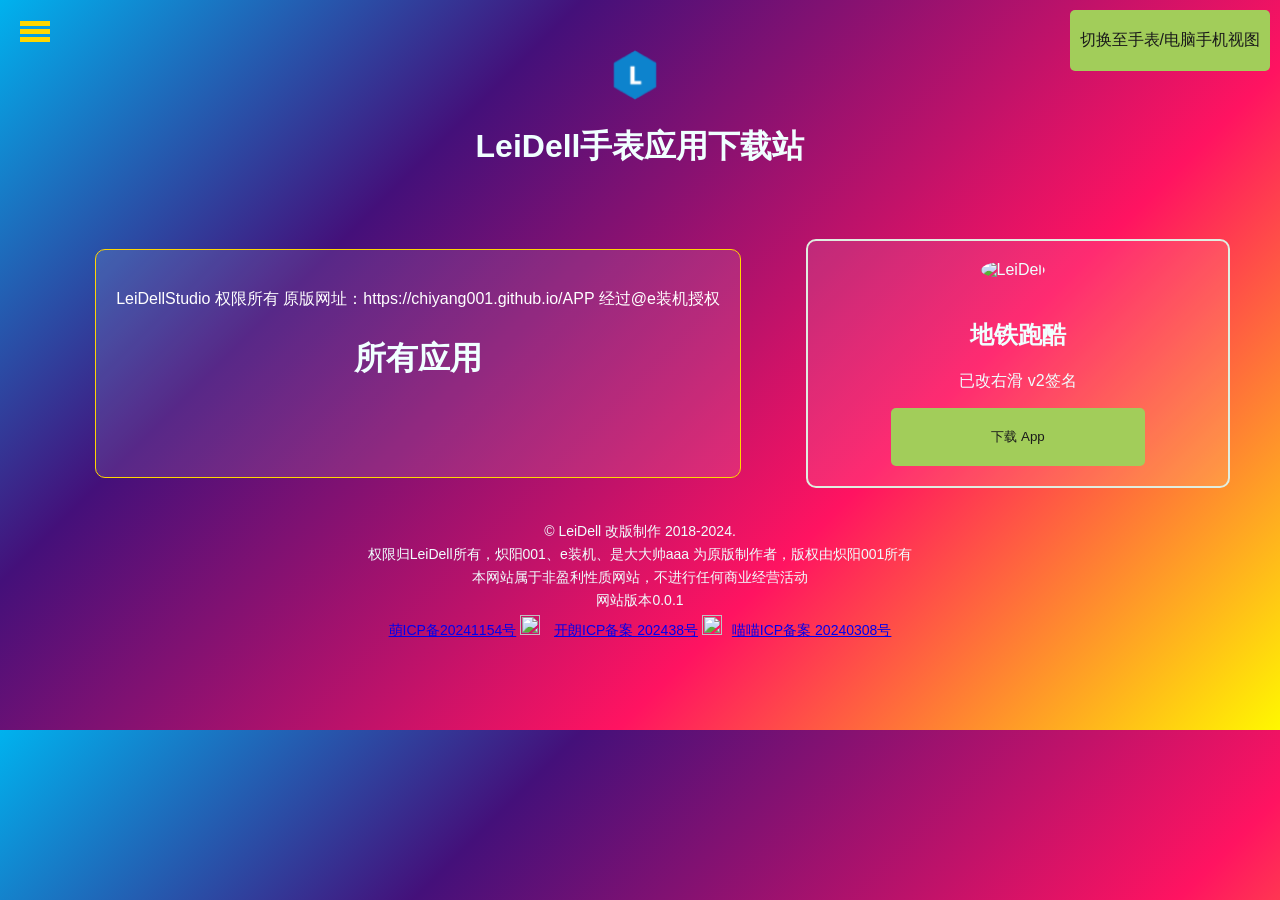
==== index.html @ f494c11a "Add files via upload" ====
<!DOCTYPE html>
<html>
<head>
   
    <title>LeiDell手表应用下载站</title>
    <link rel="stylesheet" type="text/css" href="homestyle.css">
    <link rel="icon" type="image/x-icon" href="favicon.ico">
    <script src="searchlist.js"></script>
    <link rel="stylesheet" href="homestyle.css">
    <style>
        .center-text {
            text-align: center;
            width: 50%; 
            margin: 0 auto;
        }
	    


    </style>	
</head>
<body>



<div class="menu-container">
    <button class="menu-toggle" onclick="toggleMenu()">
        <span></span>
        <span></span>
    </button>
    <ul class="menu" id="menuList">
    <li><a href="index.html">首页</a></li>
    <li><a href="https://leidellstudio.github.io/about">关于LeiDell</a></li>
        </ul>
</div>

<script>
    var menuVisible = false;
    var menu = document.getElementById("menuList");

    function toggleMenu() {
        menuVisible = !menuVisible;
        menu.classList.toggle("active");
    }
</script>






<button-view id="toggleButton" onclick="toggleLayout()">切换至手表/电脑手机视图</button-view>


    <div class="t-container">
    <img src="favicon.ico" alt="封面">
    <h1>LeiDell手表应用下载站</h1>
    </div>                                                                          

    <div class="container">
        <div class="app-list">
        <div class="site-description">
    <p>LeiDellStudio 权限所有
原版网址：https://chiyang001.github.io/APP         经过@e装机授权  </p>
    <div class="center-text">
	<h1>所有应用</h1>
    </div>
	


</div>


	<div class="app" data-category="娱乐">
                <div class="dot"></div>
                <img src="https://img2.imgtp.com/2024/05/18/iP1nDJ3l.png" alt="LeiDell">
        	<h2>地铁跑酷</h2>
	        <p>已改右滑 v2签名</p>
		<button onclick="downloadApp('https://www.123pan.com/s/DK5rjv-wdmJh.html')">下载 App</button>
	</div>	

	</div>
<footer class="footer">
    <div class="footer-content">
	<p>© LeiDell 改版制作 2018-2024.</p>
        <p>权限归LeiDell所有，炽阳001、e装机、是大大帅aaa 为原版制作者，版权由炽阳001所有</p>
        <p>本网站属于非盈利性质网站，不进行任何商业经营活动</p>
          <p>网站版本0.0.1</p>
    </div>
</span>
<a href="https://icp.gov.moe/?keyword=20241154" target="_blank">萌ICP备20241154号</a><span>
</span>
<img style="width:20px;height:20px;margin-bottom:-4px" src="https://img2.imgtp.com/2024/05/13/hG8KCYmh.jpg"> <a href="https://icp.kldhsh.top/?id=202438" target="_blank">开朗ICP备案 202438号</a>
</span>
<img style="width:20px;height:20px;margin-bottom:-4px" src="https://icp.k9b.cn/img.jpg"><a href="https://icp.k9b.cn/?id=20240308" target="_blank">喵喵ICP备案 20240308号</a>
</footer>
    <script src="homescript.js"></script>
</body>
</html>
---- homestyle.css ----
body {


    
    font-family: 'Segoe UI', Tahoma, Geneva, Verdana, sans-serif;
    background-image: linear-gradient(-225deg, #00B2EE 0%, #44107A 29%, #FF1361 67%, #FFF800 100%) ; /* 渐变背景色  此来自LeiDell搭配颜色，原版：https://chiyang001.github.io/APP/*/
    margin: 0;
    padding: 0;
    color: #F0FFFF /* 文字颜色为算白色 */
}

.container {
    max-width: 1200px;
    margin: auto;
    overflow: hidden;
    padding: 20px;
    z-index: 1;
}

h1 {
    text-align: center;
    color: #F0FFFF; /* 标题颜色为蓝色 */
    margin-bottom: 40px;
}

.app-list {
    display: flex;
    z-index: 1;
    flex-wrap: wrap;
    justify-content: space-around;
    transition: flex-direction 0.5s ease; /* 添加过渡效果 */
}


.app {
    position: relative;
    background: rgba(255, 255, 255, 0.1); /* 毛玻璃效果 */
    border: 2px solid #E0EEE0; /* 蓝色边框 */
    border-radius: 10px;
    padding: 20px;
    margin: 10px;
    width: calc(33.333% - 20px);
    text-align: center;
    transition: transform 0.3s ease, box-shadow 0.3s ease;
    outline: none; /* 移除默认的焦点轮廓 */
}

.app:hover, .app:focus-within {
    transform: translateY(-5px);
    box-shadow: 0 0 15px #E0EEE0; /* 添加DeepSkyBlue3发光效果 */
}

.app img {
    width: 100px;
    height: 100px;
    border-radius: 50%;
    margin-bottom: 20px;
}


.gold-border {
    position: absolute;
    top: 0;
    left: 0;
    width: 100%;
    height: 100%;
    border: 2px solid #E0EEE0; /* 蓝色边框 */
    border-radius: 10px;
    opacity: 0;
    transition: opacity 0.3s ease;
}

.app:hover .gold-border {
    opacity: 1;
}


/* 修改按钮样式 */
button {
    background-color: #a2cd5a; /* 浅绿色背景 */
    color: #1a1a1a; /* 暗黑文字颜色 */
    padding: 20px 100px; /* 增加按钮的高度 */
    border: none;
    border-radius: 5px;
    cursor: pointer;
    transition: background-color 0.3s ease;
}

button:hover {
    background-color: #CAFF70; /* 鼠标悬停时的深绿背景 */
}

button-view {
    background-color: #a2cd5a; /* 浅绿色背景 */
    color: #1a1a1a; /* 暗黑文字颜色 */
    padding: 20px 10px; /* 调整为20px，增加高度 */
    border: none;
    border-radius: 5px;
    cursor: pointer;
    transition: background-color 0.3s ease;
}





button:hover {
    background-color: #CAFF70; /* 鼠标悬停时的深绿背景 */
}


button:hover {
    background-color: #CAFF70; /* 鼠标悬停时的深绿背景 */
}



.single-column .app {
            width: 100%; /* 设置为单列布局 */
            margin: 10px 0; /* 调整间距 */
        }

@media (max-width: 768px) {
    .app {
        width: calc(50% - 20px);
    }
}

@media (max-width: 480px) {
    .app {
        width: 100%;
    }
}

.site-description {
    background: rgba(255, 255, 255, 0.1);
    border: 1px solid #ffd700;
    border-radius: 10px;
    padding: 20px;
    margin: 20px auto;
    max-width: 80%;
    color: #fff;
    font-size: 16px;
    line-height: 1.6;
}

.more {
    position: fixed;
    bottom: 10px;
    left: 50%;
    transform: translateX(-50%);
    font-style: italic;
    color: gray;
    background-color: white;
    padding: 10px 20px;
    border: 1px solid gray;
    border-radius: 5px;
  }
  
.t-container {
        text-align: center;
        margin-top: 50px; /* 添加顶部间距 */
    }
    img {
        width: 50px; /* 设置图片宽度 */
        height: auto; /* 保持宽高比 */
        margin-right: 10px; /* 设置图片和标题之间的间距 */
    }
    
#toggleButton {
        position: fixed;
        top: 10px;
        right: 10px;

    }
    
.video-container {
    text-align: center;
}



.footer {
    background-color:transparent; /* 透明背景 */
    color: #F0FFFF; /* 白色文字 */
    padding: 20px 0;
    text-align: center;
    font-size: 14px;
    margin-bottom: 50px;
}

.footer-content {
    max-width: 1200px;
    margin: 0 auto;
}

.footer-content p {
    margin: 5px 0;
}

/* 小圆点基本样式 */
.app .dot {
    position: absolute;
    top: 0;
    left: 0;
    width: 0;
    height: 0;
    border-radius: 50%;
    background-color: #F0FFFF; /* 白色 */
    opacity: 0; /* 初始时不可见 */
    z-index: 10;
}

/* 小圆点沿边框移动的动画 */
@keyframes move-dot {
    0%, 100% {
        top: 0;
        left: 0;
        opacity: 1;
    }
    25% {
        top: 0;
        left: 100%;
        transform: translateX(-100%);
    }
    50% {
        top: 100%;
        left: 100%;
        transform: translate(-100%, -100%);
    }
    75% {
        top: 100%;
        left: 0;
        transform: translateY(-100%);
    }
}


/* 小圆点大小变化的动画 */
@keyframes size-dot {
    0%, 100% {
        width: 0;
        height: 0;
        opacity: 0;
    }
    50% {
        width: 10px; /* 或根据您的设计调整大小 */
        height: 10px;
        opacity: 1;
    }
}

.developer-info {
    font-size: 16px; /* 字体大小调整为16px */
    color: #F0FFFF; /*白色文字 */
    font-weight: normal; /* 正常字体权重 */
    margin-top: 20px; /* 上边距 */
    padding: 10px; /* 内边距 */
    background-color: #000; /* 黑色背景 */
    border: 2px solid #F0FFFF; /* 白色边框 */
    border-radius: 8px; /* 边框圆角 */
    box-shadow: 0 4px 8px rgba(0, 0, 0, 0.2); /* 盒阴影，增强立体感 */
    text-align: center; /* 文本居中 */
    width: fit-content; /* 宽度根据内容自适应 */
    margin-left: auto; /* 左边距自动 */
    margin-right: auto; /* 右边距自动 */
    display: block; /* 使margin auto生效，居中对齐 */
}

.bar {
    display: block;
    width: 25px;
    height: 3px;
    margin: 5px auto;
    background-color: gold;
    transition: 0.3s;

}


            margin: 0;
            padding: 0;
            font-family: Arial, sans-serif;
        }

        .menu-container {
            position: relative;
            height: 100vh;
            overflow: hidden;


        }

        .menu-toggle {
            background: none;
            border: none;
            cursor: pointer;
            padding: 0;
            position: absolute;
            top: 20px;
            left: 20px;
            z-index: 20001;

        }

        .menu-toggle span,
        .menu-toggle span:before,
        .menu-toggle span:after,
        .menu-toggle span:nth-child(4) {
            display: block;
            background-color: #ffd700;
            height: 5px;
            width: 30px;
            transition: all 0.3s;
            position: absolute;
            top: 50%;
            left: 0;


        transform-origin: center;
            margin-top: 1px;
        }

        .menu-toggle span:before {
            content: '';
            margin-top: 5px; /* 4px height / 2 */
        }

        .menu-toggle span:after {
            content: '';
            margin-top: 13px; /* 4px height / 2 */
        }

        .menu-toggle span:nth-child(4) {
            content: '';
            margin-top: 20px; /* 4px height * 3 lines / 2 */
        }

        .menu {
            list-style-type: none;
            background-color: #1a1a1a;
            position: fixed;
            top: 0;
             z-index: 10000; /* 添加z-index属性，确保菜单始终在最上方 */
            width: 200px;
            height: 100vh; /* 设置高度为视口的100% */
            transition: left 0.3s ease-in-out;
            overflow-y: auto;
   	    left: -700px; /* 稍微增大负值，以确保菜单完全隐藏 */
            padding: 20px;
        }

        .menu.active {
            left: 0;
            border-right: 5px solid #F0FFFF; /* 添加黄色边框 */
             z-index: 20000;
        }

        .menu li {
            margin-bottom: 10px;

        }

        .menu li a {
            text-decoration: none;
            color: grey;
            transition: color 0.3s;
            display: block;
            padding: 10px;
            border: 1px solid transparent;

        }

        .menu li a:hover {
            color: #ffd700;
            border-color: #ffd700;

        }
---- homestyle.css ----
body {


    
    font-family: 'Segoe UI', Tahoma, Geneva, Verdana, sans-serif;
    background-image: linear-gradient(-225deg, #00B2EE 0%, #44107A 29%, #FF1361 67%, #FFF800 100%) ; /* 渐变背景色  此来自LeiDell搭配颜色，原版：https://chiyang001.github.io/APP/*/
    margin: 0;
    padding: 0;
    color: #F0FFFF /* 文字颜色为算白色 */
}

.container {
    max-width: 1200px;
    margin: auto;
    overflow: hidden;
    padding: 20px;
    z-index: 1;
}

h1 {
    text-align: center;
    color: #F0FFFF; /* 标题颜色为蓝色 */
    margin-bottom: 40px;
}

.app-list {
    display: flex;
    z-index: 1;
    flex-wrap: wrap;
    justify-content: space-around;
    transition: flex-direction 0.5s ease; /* 添加过渡效果 */
}


.app {
    position: relative;
    background: rgba(255, 255, 255, 0.1); /* 毛玻璃效果 */
    border: 2px solid #E0EEE0; /* 蓝色边框 */
    border-radius: 10px;
    padding: 20px;
    margin: 10px;
    width: calc(33.333% - 20px);
    text-align: center;
    transition: transform 0.3s ease, box-shadow 0.3s ease;
    outline: none; /* 移除默认的焦点轮廓 */
}

.app:hover, .app:focus-within {
    transform: translateY(-5px);
    box-shadow: 0 0 15px #E0EEE0; /* 添加DeepSkyBlue3发光效果 */
}

.app img {
    width: 100px;
    height: 100px;
    border-radius: 50%;
    margin-bottom: 20px;
}


.gold-border {
    position: absolute;
    top: 0;
    left: 0;
    width: 100%;
    height: 100%;
    border: 2px solid #E0EEE0; /* 蓝色边框 */
    border-radius: 10px;
    opacity: 0;
    transition: opacity 0.3s ease;
}

.app:hover .gold-border {
    opacity: 1;
}


/* 修改按钮样式 */
button {
    background-color: #a2cd5a; /* 浅绿色背景 */
    color: #1a1a1a; /* 暗黑文字颜色 */
    padding: 20px 100px; /* 增加按钮的高度 */
    border: none;
    border-radius: 5px;
    cursor: pointer;
    transition: background-color 0.3s ease;
}

button:hover {
    background-color: #CAFF70; /* 鼠标悬停时的深绿背景 */
}

button-view {
    background-color: #a2cd5a; /* 浅绿色背景 */
    color: #1a1a1a; /* 暗黑文字颜色 */
    padding: 20px 10px; /* 调整为20px，增加高度 */
    border: none;
    border-radius: 5px;
    cursor: pointer;
    transition: background-color 0.3s ease;
}





button:hover {
    background-color: #CAFF70; /* 鼠标悬停时的深绿背景 */
}


button:hover {
    background-color: #CAFF70; /* 鼠标悬停时的深绿背景 */
}



.single-column .app {
            width: 100%; /* 设置为单列布局 */
            margin: 10px 0; /* 调整间距 */
        }

@media (max-width: 768px) {
    .app {
        width: calc(50% - 20px);
    }
}

@media (max-width: 480px) {
    .app {
        width: 100%;
    }
}

.site-description {
    background: rgba(255, 255, 255, 0.1);
    border: 1px solid #ffd700;
    border-radius: 10px;
    padding: 20px;
    margin: 20px auto;
    max-width: 80%;
    color: #fff;
    font-size: 16px;
    line-height: 1.6;
}

.more {
    position: fixed;
    bottom: 10px;
    left: 50%;
    transform: translateX(-50%);
    font-style: italic;
    color: gray;
    background-color: white;
    padding: 10px 20px;
    border: 1px solid gray;
    border-radius: 5px;
  }
  
.t-container {
        text-align: center;
        margin-top: 50px; /* 添加顶部间距 */
    }
    img {
        width: 50px; /* 设置图片宽度 */
        height: auto; /* 保持宽高比 */
        margin-right: 10px; /* 设置图片和标题之间的间距 */
    }
    
#toggleButton {
        position: fixed;
        top: 10px;
        right: 10px;

    }
    
.video-container {
    text-align: center;
}



.footer {
    background-color:transparent; /* 透明背景 */
    color: #F0FFFF; /* 白色文字 */
    padding: 20px 0;
    text-align: center;
    font-size: 14px;
    margin-bottom: 50px;
}

.footer-content {
    max-width: 1200px;
    margin: 0 auto;
}

.footer-content p {
    margin: 5px 0;
}

/* 小圆点基本样式 */
.app .dot {
    position: absolute;
    top: 0;
    left: 0;
    width: 0;
    height: 0;
    border-radius: 50%;
    background-color: #F0FFFF; /* 白色 */
    opacity: 0; /* 初始时不可见 */
    z-index: 10;
}

/* 小圆点沿边框移动的动画 */
@keyframes move-dot {
    0%, 100% {
        top: 0;
        left: 0;
        opacity: 1;
    }
    25% {
        top: 0;
        left: 100%;
        transform: translateX(-100%);
    }
    50% {
        top: 100%;
        left: 100%;
        transform: translate(-100%, -100%);
    }
    75% {
        top: 100%;
        left: 0;
        transform: translateY(-100%);
    }
}


/* 小圆点大小变化的动画 */
@keyframes size-dot {
    0%, 100% {
        width: 0;
        height: 0;
        opacity: 0;
    }
    50% {
        width: 10px; /* 或根据您的设计调整大小 */
        height: 10px;
        opacity: 1;
    }
}

.developer-info {
    font-size: 16px; /* 字体大小调整为16px */
    color: #F0FFFF; /*白色文字 */
    font-weight: normal; /* 正常字体权重 */
    margin-top: 20px; /* 上边距 */
    padding: 10px; /* 内边距 */
    background-color: #000; /* 黑色背景 */
    border: 2px solid #F0FFFF; /* 白色边框 */
    border-radius: 8px; /* 边框圆角 */
    box-shadow: 0 4px 8px rgba(0, 0, 0, 0.2); /* 盒阴影，增强立体感 */
    text-align: center; /* 文本居中 */
    width: fit-content; /* 宽度根据内容自适应 */
    margin-left: auto; /* 左边距自动 */
    margin-right: auto; /* 右边距自动 */
    display: block; /* 使margin auto生效，居中对齐 */
}

.bar {
    display: block;
    width: 25px;
    height: 3px;
    margin: 5px auto;
    background-color: gold;
    transition: 0.3s;

}


            margin: 0;
            padding: 0;
            font-family: Arial, sans-serif;
        }

        .menu-container {
            position: relative;
            height: 100vh;
            overflow: hidden;


        }

        .menu-toggle {
            background: none;
            border: none;
            cursor: pointer;
            padding: 0;
            position: absolute;
            top: 20px;
            left: 20px;
            z-index: 20001;

        }

        .menu-toggle span,
        .menu-toggle span:before,
        .menu-toggle span:after,
        .menu-toggle span:nth-child(4) {
            display: block;
            background-color: #ffd700;
            height: 5px;
            width: 30px;
            transition: all 0.3s;
            position: absolute;
            top: 50%;
            left: 0;


        transform-origin: center;
            margin-top: 1px;
        }

        .menu-toggle span:before {
            content: '';
            margin-top: 5px; /* 4px height / 2 */
        }

        .menu-toggle span:after {
            content: '';
            margin-top: 13px; /* 4px height / 2 */
        }

        .menu-toggle span:nth-child(4) {
            content: '';
            margin-top: 20px; /* 4px height * 3 lines / 2 */
        }

        .menu {
            list-style-type: none;
            background-color: #1a1a1a;
            position: fixed;
            top: 0;
             z-index: 10000; /* 添加z-index属性，确保菜单始终在最上方 */
            width: 200px;
            height: 100vh; /* 设置高度为视口的100% */
            transition: left 0.3s ease-in-out;
            overflow-y: auto;
   	    left: -700px; /* 稍微增大负值，以确保菜单完全隐藏 */
            padding: 20px;
        }

        .menu.active {
            left: 0;
            border-right: 5px solid #F0FFFF; /* 添加黄色边框 */
             z-index: 20000;
        }

        .menu li {
            margin-bottom: 10px;

        }

        .menu li a {
            text-decoration: none;
            color: grey;
            transition: color 0.3s;
            display: block;
            padding: 10px;
            border: 1px solid transparent;

        }

        .menu li a:hover {
            color: #ffd700;
            border-color: #ffd700;

        }
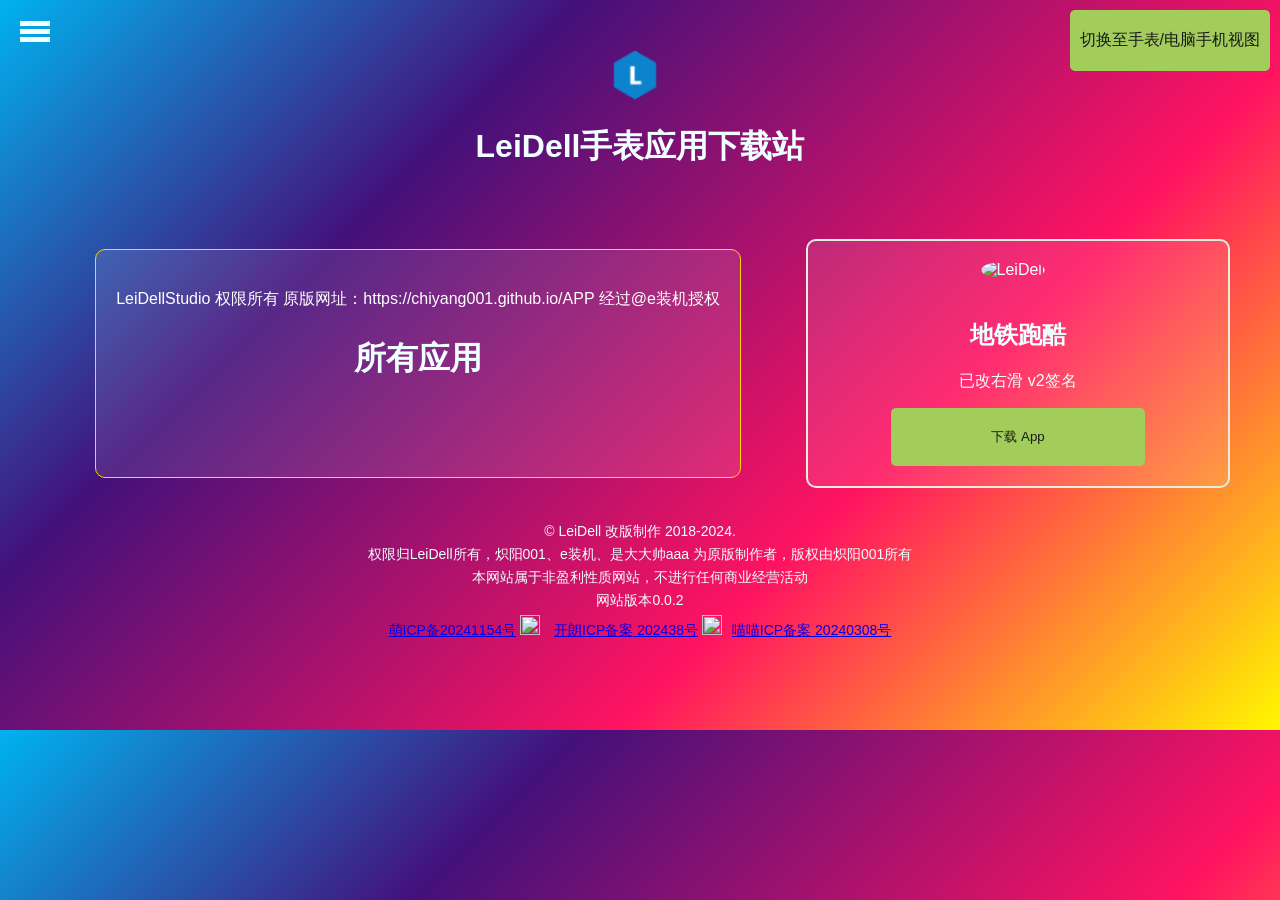
==== commit 991df740: "Add files via upload" ====
--- a/index.html
+++ b/index.html
@@ -5,6 +5,7 @@
     <title>LeiDell手表应用下载站</title>
     <link rel="stylesheet" type="text/css" href="homestyle.css">
     <link rel="icon" type="image/x-icon" href="favicon.ico">
+    <meta charset="UTF-8">
     <script src="searchlist.js"></script>
     <link rel="stylesheet" href="homestyle.css">
     <style>
@@ -59,8 +60,7 @@
     <div class="container">
         <div class="app-list">
         <div class="site-description">
-    <p>LeiDellStudio 权限所有
-原版网址：https://chiyang001.github.io/APP         经过@e装机授权  </p>
+    <p>LeiDellStudio 权限所有          原版网址：https://chiyang001.github.io/APP         经过@e装机授权  </p>
     <div class="center-text">
 	<h1>所有应用</h1>
     </div>
@@ -84,7 +84,7 @@
 	<p>© LeiDell 改版制作 2018-2024.</p>
         <p>权限归LeiDell所有，炽阳001、e装机、是大大帅aaa 为原版制作者，版权由炽阳001所有</p>
         <p>本网站属于非盈利性质网站，不进行任何商业经营活动</p>
-          <p>网站版本0.0.1</p>
+          <p>网站版本0.0.2</p>
     </div>
 </span>
 <a href="https://icp.gov.moe/?keyword=20241154" target="_blank">萌ICP备20241154号</a><span>
--- a/homestyle.css
+++ b/homestyle.css
@@ -272,7 +272,7 @@
     width: 25px;
     height: 3px;
     margin: 5px auto;
-    background-color: gold;
+    background-color: rgb(255, 255, 255);
     transition: 0.3s;
 
 }
@@ -308,7 +308,7 @@
         .menu-toggle span:after,
         .menu-toggle span:nth-child(4) {
             display: block;
-            background-color: #ffd700;
+            background-color: #F0FFFF;
             height: 5px;
             width: 30px;
             transition: all 0.3s;
@@ -372,7 +372,7 @@
         }
 
         .menu li a:hover {
-            color: #ffd700;
-            border-color: #ffd700;
-
-        }
+            color: #F0FFFF;
+            border-color: #F0FFFF;
+
+        }
--- a/homestyle.css
+++ b/homestyle.css
@@ -272,7 +272,7 @@
     width: 25px;
     height: 3px;
     margin: 5px auto;
-    background-color: gold;
+    background-color: rgb(255, 255, 255);
     transition: 0.3s;
 
 }
@@ -308,7 +308,7 @@
         .menu-toggle span:after,
         .menu-toggle span:nth-child(4) {
             display: block;
-            background-color: #ffd700;
+            background-color: #F0FFFF;
             height: 5px;
             width: 30px;
             transition: all 0.3s;
@@ -372,7 +372,7 @@
         }
 
         .menu li a:hover {
-            color: #ffd700;
-            border-color: #ffd700;
-
-        }
+            color: #F0FFFF;
+            border-color: #F0FFFF;
+
+        }
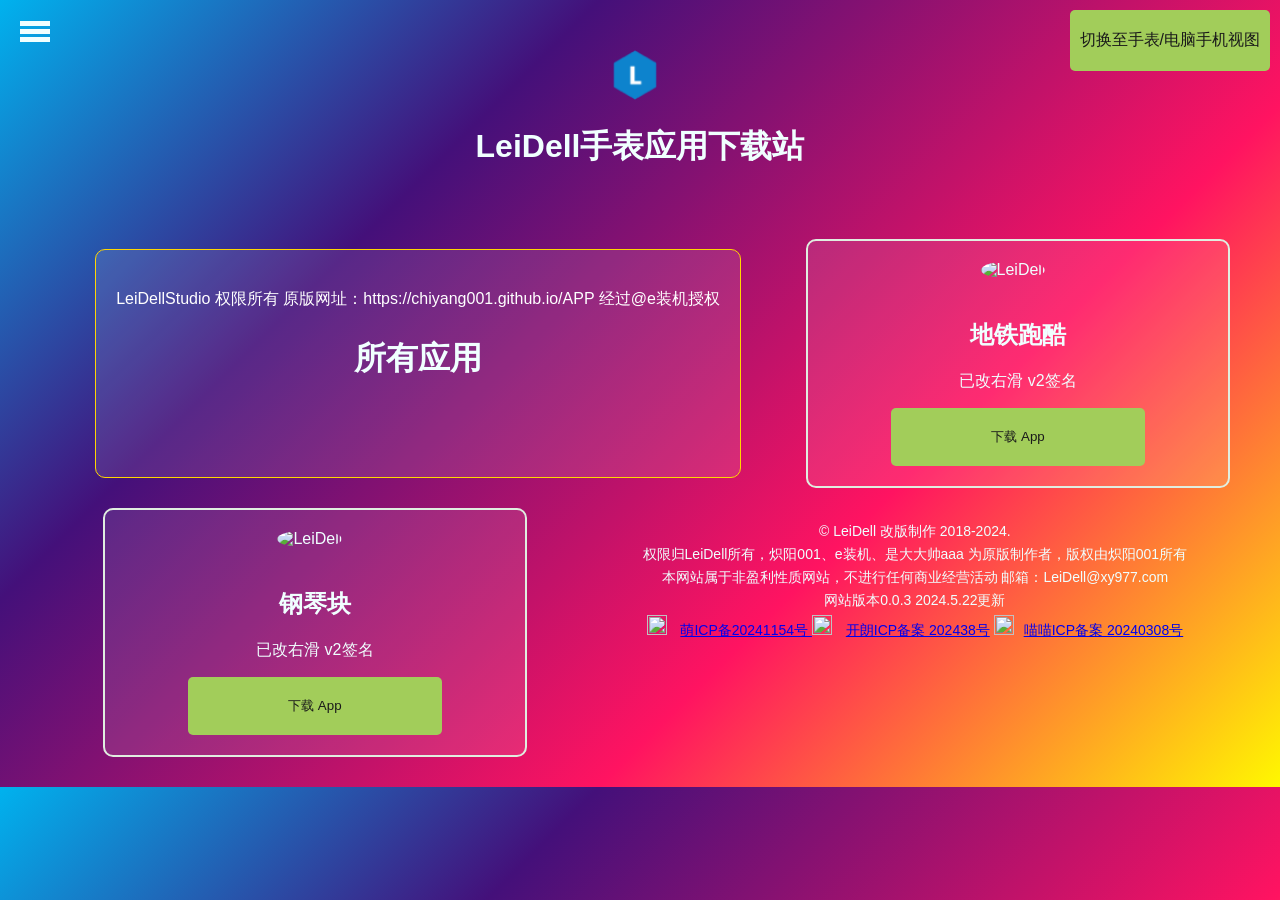
==== commit 1b3ff4b7: "Add files via upload" ====
--- a/index.html
+++ b/index.html
@@ -78,16 +78,23 @@
 		<button onclick="downloadApp('https://www.123pan.com/s/DK5rjv-wdmJh.html')">下载 App</button>
 	</div>	
 
-	</div>
+    <div class="app" data-category="娱乐">
+               <div class="dot"></div>
+               <img src="https://img2.imgtp.com/2024/05/22/kdijhfZm.webp" alt="LeiDell">
+           <h2>钢琴块</h2>
+           <p>已改右滑 v2签名</p>
+        <button onclick="downloadApp('https://www.123pan.com/s/DK5rjv-6AmJh.html')">下载 App</button>
+  </div>	
+
 <footer class="footer">
     <div class="footer-content">
 	<p>© LeiDell 改版制作 2018-2024.</p>
         <p>权限归LeiDell所有，炽阳001、e装机、是大大帅aaa 为原版制作者，版权由炽阳001所有</p>
-        <p>本网站属于非盈利性质网站，不进行任何商业经营活动</p>
-          <p>网站版本0.0.2</p>
+        <p>本网站属于非盈利性质网站，不进行任何商业经营活动  邮箱：LeiDell@xy977.com</p>
+          <p>网站版本0.0.3  2024.5.22更新</p>
     </div>
 </span>
-<a href="https://icp.gov.moe/?keyword=20241154" target="_blank">萌ICP备20241154号</a><span>
+<img style="width:20px;height:20px;margin-bottom:-4px" src="https://leidell.xy977.com/image/ico64.png"> <a href="https://icp.gov.moe/?keyword=20241154" target="_blank">萌ICP备20241154号  </a>
 </span>
 <img style="width:20px;height:20px;margin-bottom:-4px" src="https://img2.imgtp.com/2024/05/13/hG8KCYmh.jpg"> <a href="https://icp.kldhsh.top/?id=202438" target="_blank">开朗ICP备案 202438号</a>
 </span>
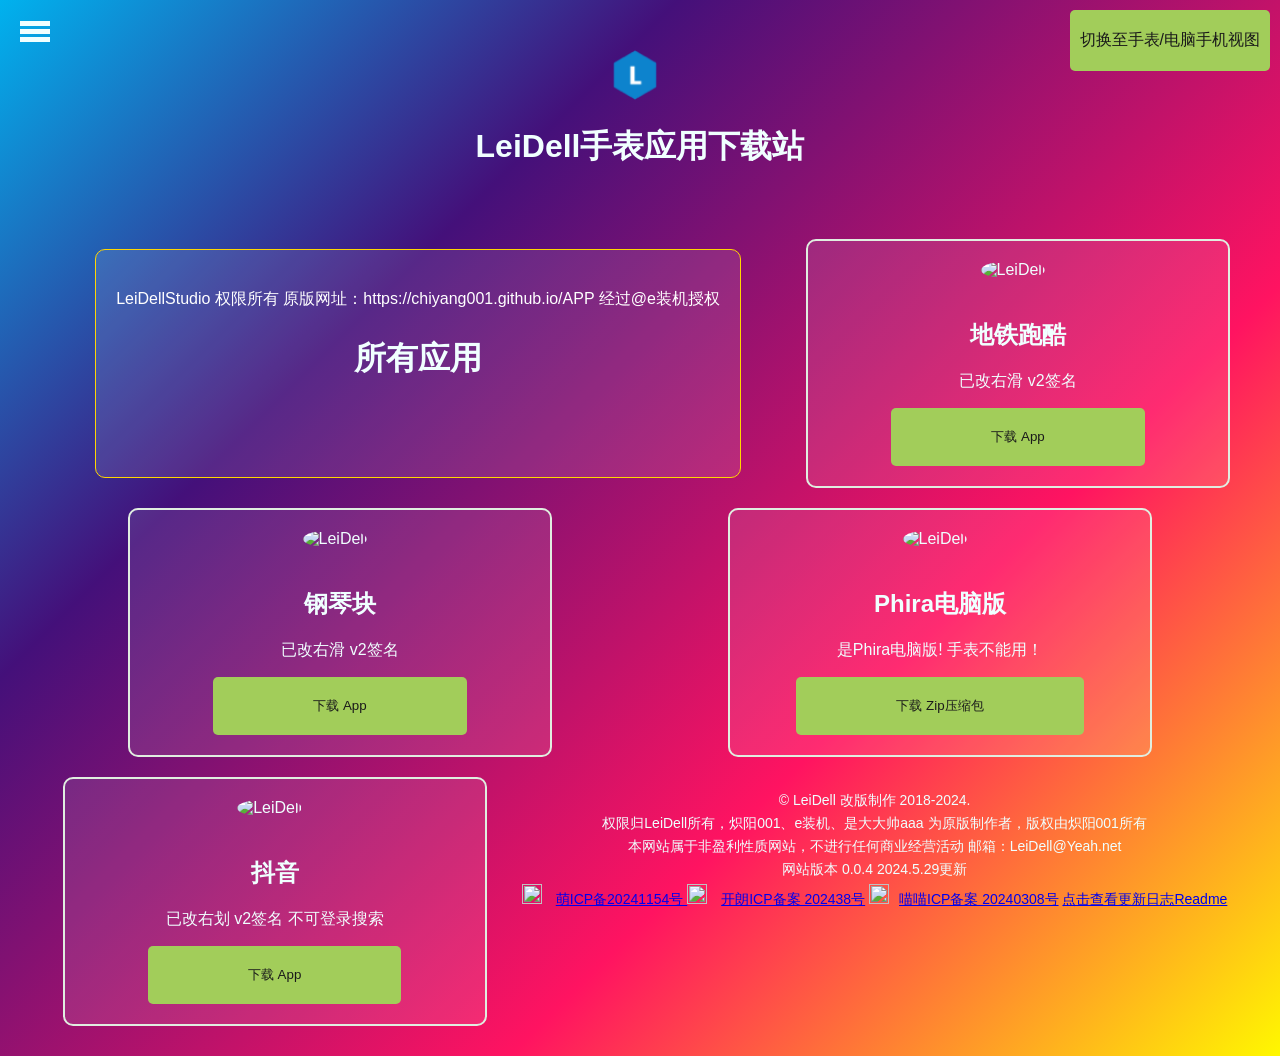
==== commit d3480fee: "Add files via upload" ====
--- a/index.html
+++ b/index.html
@@ -85,13 +85,30 @@
            <p>已改右滑 v2签名</p>
         <button onclick="downloadApp('https://www.123pan.com/s/DK5rjv-6AmJh.html')">下载 App</button>
   </div>	
+    
+    <div class="app" data-category="娱乐">
+               <div class="dot"></div>
+               <img src="https://img2.imgtp.com/2024/05/29/KXnex5fj.webp" alt="LeiDell">
+           <h2>Phira电脑版</h2>
+           <p>是Phira电脑版! 手表不能用！</p>
+        <button onclick="downloadApp('https://www.123pan.com/s/DK5rjv-cmmJh.html')">下载 Zip压缩包</button>
+  </div>	
+    
+    <div class="app" data-category="娱乐">
+               <div class="dot"></div>
+               <img src="https://img2.imgtp.com/2024/05/29/tonUHzMj.webp" alt="LeiDell">
+           <h2>抖音</h2>
+           <p>已改右划 v2签名 不可登录搜索</p>
+        <button onclick="downloadApp('https://www.123pan.com/s/DK5rjv-ZmmJh.html')">下载 App</button>
+  </div>	
+     
 
 <footer class="footer">
     <div class="footer-content">
 	<p>© LeiDell 改版制作 2018-2024.</p>
         <p>权限归LeiDell所有，炽阳001、e装机、是大大帅aaa 为原版制作者，版权由炽阳001所有</p>
-        <p>本网站属于非盈利性质网站，不进行任何商业经营活动  邮箱：LeiDell@xy977.com</p>
-          <p>网站版本0.0.3  2024.5.22更新</p>
+        <p>本网站属于非盈利性质网站，不进行任何商业经营活动  邮箱：LeiDell@Yeah.net</p>
+          <p>网站版本 0.0.4  2024.5.29更新</p>
     </div>
 </span>
 <img style="width:20px;height:20px;margin-bottom:-4px" src="https://leidell.xy977.com/image/ico64.png"> <a href="https://icp.gov.moe/?keyword=20241154" target="_blank">萌ICP备20241154号  </a>
@@ -99,6 +116,11 @@
 <img style="width:20px;height:20px;margin-bottom:-4px" src="https://img2.imgtp.com/2024/05/13/hG8KCYmh.jpg"> <a href="https://icp.kldhsh.top/?id=202438" target="_blank">开朗ICP备案 202438号</a>
 </span>
 <img style="width:20px;height:20px;margin-bottom:-4px" src="https://icp.k9b.cn/img.jpg"><a href="https://icp.k9b.cn/?id=20240308" target="_blank">喵喵ICP备案 20240308号</a>
+
+</span>
+<a href="https://github.com/LeiDellTech/LeiDellTech.github.io/blob/main/README.md" target="_blank">点击查看更新日志Readme</a>
+
+
 </footer>
     <script src="homescript.js"></script>
 </body>
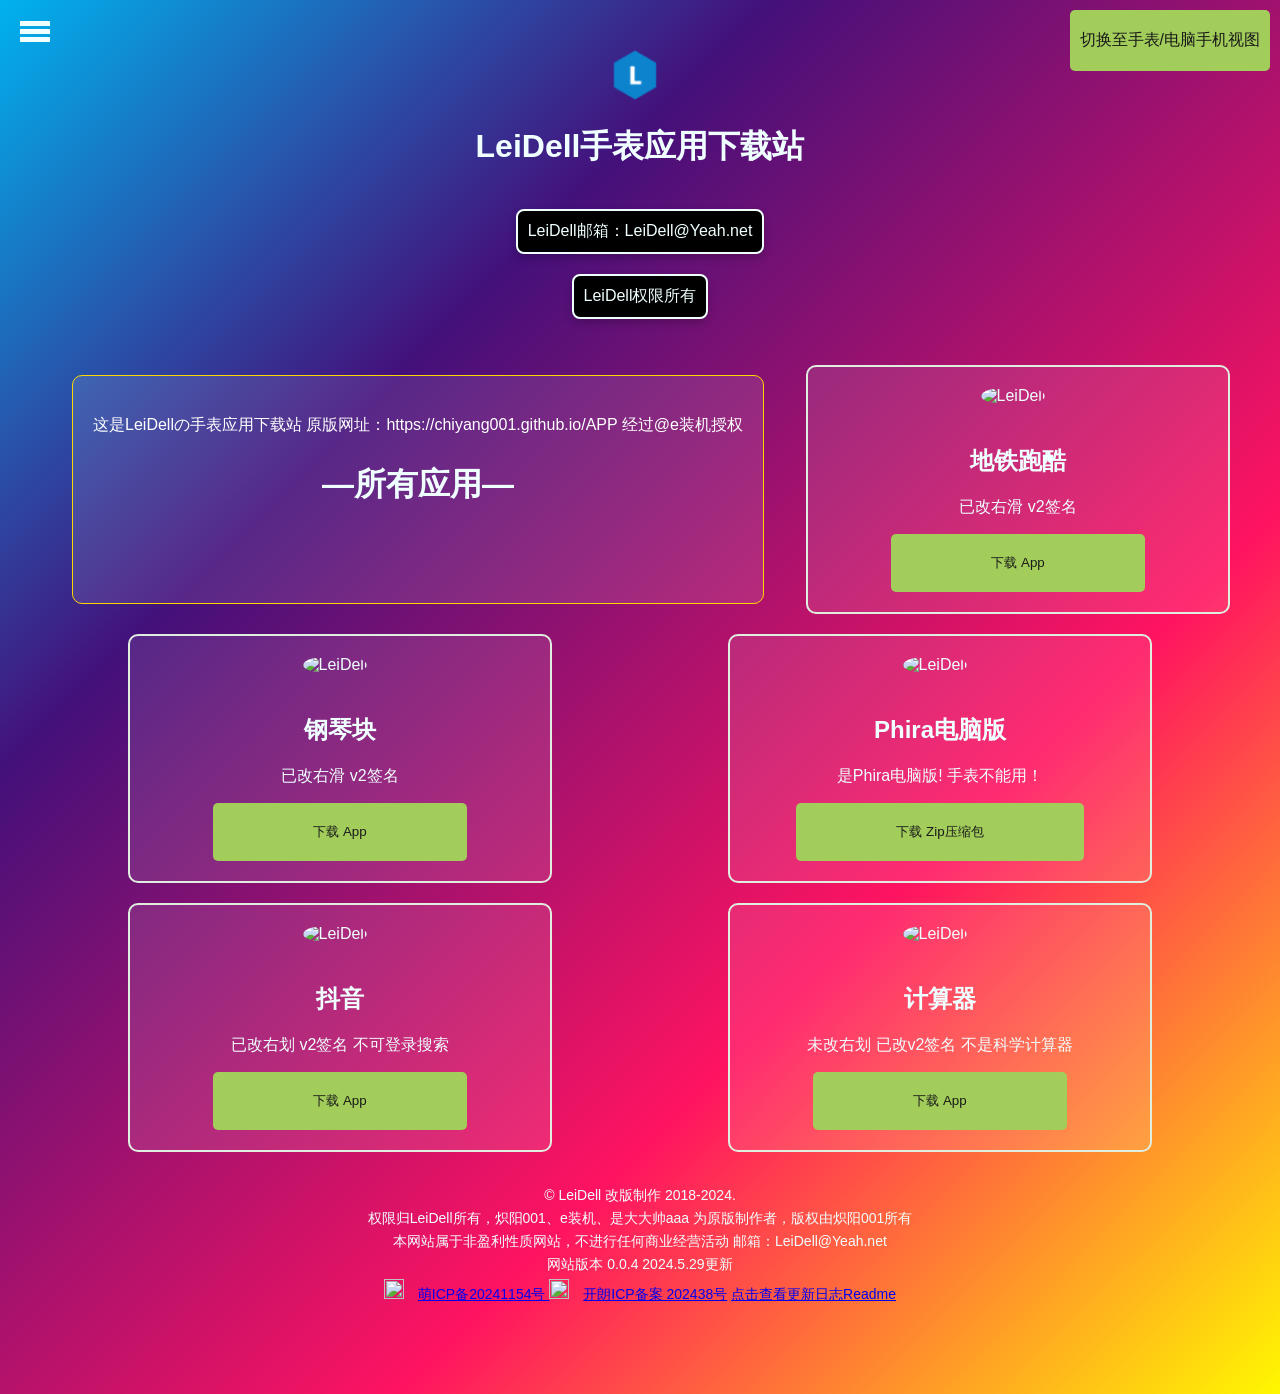
==== commit a0f907b4: "Add files via upload" ====
--- a/index.html
+++ b/index.html
@@ -55,14 +55,16 @@
     <div class="t-container">
     <img src="favicon.ico" alt="封面">
     <h1>LeiDell手表应用下载站</h1>
+    <p class="developer-info"> LeiDell邮箱：LeiDell@Yeah.net </p>
+    <p class="developer-info">LeiDell权限所有</p> 
     </div>                                                                          
 
     <div class="container">
         <div class="app-list">
         <div class="site-description">
-    <p>LeiDellStudio 权限所有          原版网址：https://chiyang001.github.io/APP         经过@e装机授权  </p>
+    <p>这是LeiDellの手表应用下载站 原版网址：https://chiyang001.github.io/APP         经过@e装机授权  </p>
     <div class="center-text">
-	<h1>所有应用</h1>
+	<h1>—所有应用—</h1>
     </div>
 	
 
@@ -72,35 +74,49 @@
 
 	<div class="app" data-category="娱乐">
                 <div class="dot"></div>
-                <img src="https://img2.imgtp.com/2024/05/18/iP1nDJ3l.png" alt="LeiDell">
+                <img src="images/ditiepaoku.png" alt="LeiDell">
         	<h2>地铁跑酷</h2>
 	        <p>已改右滑 v2签名</p>
-		<button onclick="downloadApp('https://www.123pan.com/s/DK5rjv-wdmJh.html')">下载 App</button>
+		<button
+ onclick="downloadApp('https://www.123pan.com/s/DK5rjv-wdmJh.html')">下载 App</button>
 	</div>	
 
     <div class="app" data-category="娱乐">
                <div class="dot"></div>
-               <img src="https://img2.imgtp.com/2024/05/22/kdijhfZm.webp" alt="LeiDell">
+               <img src="images/Pianokuai.png" alt="LeiDell">
            <h2>钢琴块</h2>
            <p>已改右滑 v2签名</p>
-        <button onclick="downloadApp('https://www.123pan.com/s/DK5rjv-6AmJh.html')">下载 App</button>
+        <button 
+onclick="downloadApp('https://www.123pan.com/s/DK5rjv-6AmJh.html')">下载 App</button>
   </div>	
     
     <div class="app" data-category="娱乐">
                <div class="dot"></div>
-               <img src="https://img2.imgtp.com/2024/05/29/KXnex5fj.webp" alt="LeiDell">
+               <img src="images/Phira.png" alt="LeiDell">
            <h2>Phira电脑版</h2>
            <p>是Phira电脑版! 手表不能用！</p>
-        <button onclick="downloadApp('https://www.123pan.com/s/DK5rjv-cmmJh.html')">下载 Zip压缩包</button>
+        <button 
+onclick="downloadApp('https://www.123pan.com/s/DK5rjv-cmmJh.html')">下载 Zip压缩包</button>
   </div>	
     
-    <div class="app" data-category="娱乐">
+    <div class="app" data-category="音讯">
                <div class="dot"></div>
-               <img src="https://img2.imgtp.com/2024/05/29/tonUHzMj.webp" alt="LeiDell">
+               <img src="images/Douyin.png" alt="LeiDell">
            <h2>抖音</h2>
            <p>已改右划 v2签名 不可登录搜索</p>
-        <button onclick="downloadApp('https://www.123pan.com/s/DK5rjv-ZmmJh.html')">下载 App</button>
+        <button
+ onclick="downloadApp('https://www.123pan.com/s/DK5rjv-ZmmJh.html')">下载 App</button>
   </div>	
+
+ <div class="app" data-category="工具">
+               <div class="dot"></div>
+               <img src="images/jisuanqi.png" alt="LeiDell">
+           <h2>计算器</h2>
+           <p>未改右划 已改v2签名 不是科学计算器 </p>
+        <button
+ onclick="downloadApp('https://www.123pan.com/s/DK5rjv-pBmJh.html')">下载 App</button>
+  </div>	
+
      
 
 <footer class="footer">
@@ -115,10 +131,7 @@
 </span>
 <img style="width:20px;height:20px;margin-bottom:-4px" src="https://img2.imgtp.com/2024/05/13/hG8KCYmh.jpg"> <a href="https://icp.kldhsh.top/?id=202438" target="_blank">开朗ICP备案 202438号</a>
 </span>
-<img style="width:20px;height:20px;margin-bottom:-4px" src="https://icp.k9b.cn/img.jpg"><a href="https://icp.k9b.cn/?id=20240308" target="_blank">喵喵ICP备案 20240308号</a>
-
-</span>
-<a href="https://github.com/LeiDellTech/LeiDellTech.github.io/blob/main/README.md" target="_blank">点击查看更新日志Readme</a>
+<a href="https://leidell.xy977.com/LeiDellAPP-Readme/" target="_blank"> 点击查看更新日志Readme</a>
 
 
 </footer>
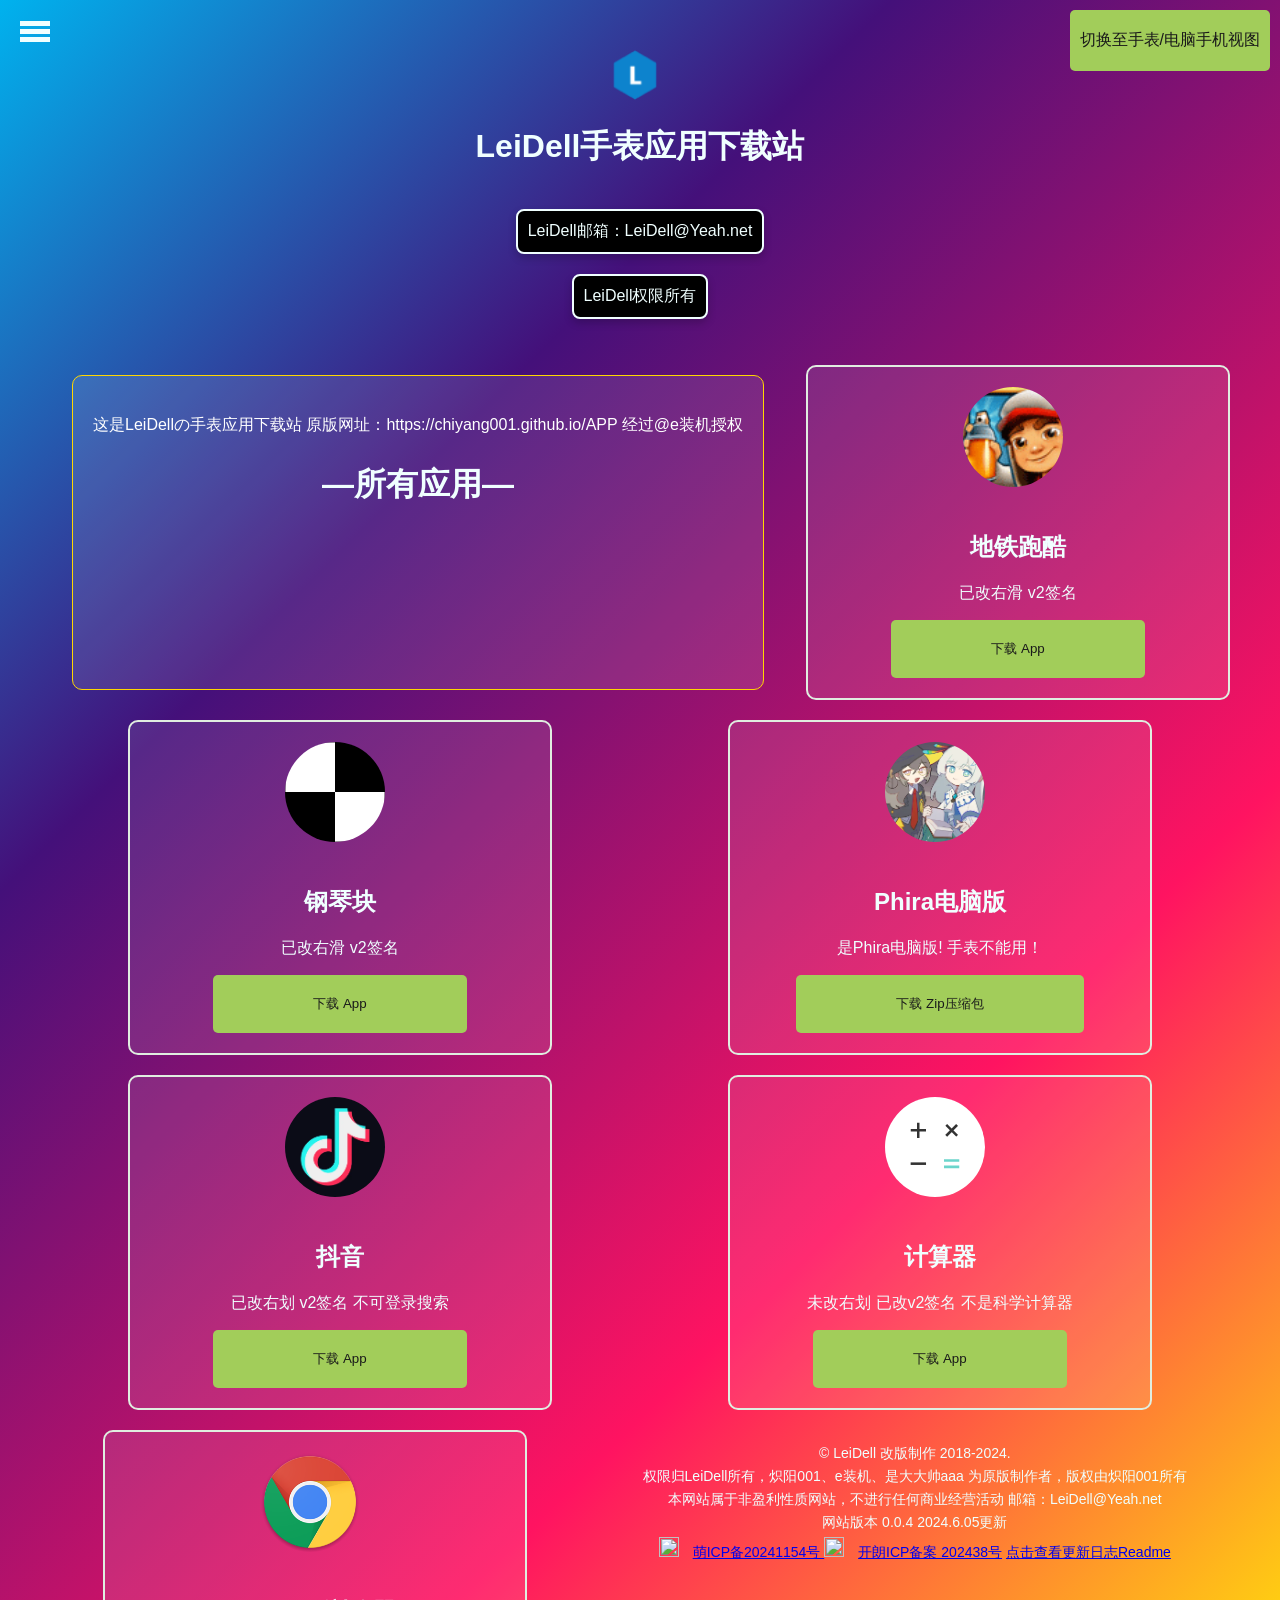
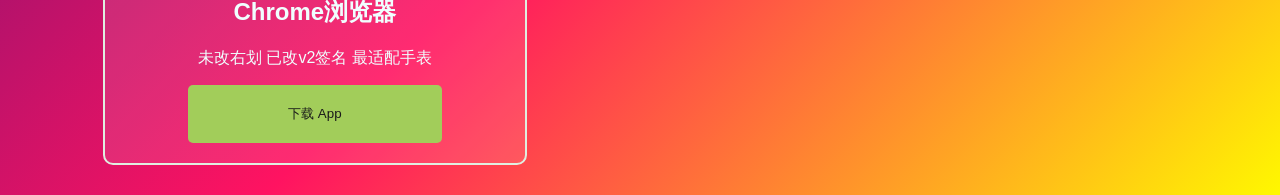
==== commit 7f61f68a: "Add files via upload" ====
--- a/index.html
+++ b/index.html
@@ -117,6 +117,16 @@
  onclick="downloadApp('https://www.123pan.com/s/DK5rjv-pBmJh.html')">下载 App</button>
   </div>	
 
+<div class="app" data-category="工具">
+               <div class="dot"></div>
+               <img src="images/Chorme.png" alt="LeiDell">
+           <h2>Chrome浏览器</h2>
+           <p>未改右划 已改v2签名 最适配手表 </p>
+        <button
+ onclick="downloadApp('https://www.123pan.com/s/DK5rjv-JBmJh.html')">下载 App</button>
+  </div>	
+
+
      
 
 <footer class="footer">
@@ -124,7 +134,7 @@
 	<p>© LeiDell 改版制作 2018-2024.</p>
         <p>权限归LeiDell所有，炽阳001、e装机、是大大帅aaa 为原版制作者，版权由炽阳001所有</p>
         <p>本网站属于非盈利性质网站，不进行任何商业经营活动  邮箱：LeiDell@Yeah.net</p>
-          <p>网站版本 0.0.4  2024.5.29更新</p>
+          <p>网站版本 0.0.4  2024.6.05更新</p>
     </div>
 </span>
 <img style="width:20px;height:20px;margin-bottom:-4px" src="https://leidell.xy977.com/image/ico64.png"> <a href="https://icp.gov.moe/?keyword=20241154" target="_blank">萌ICP备20241154号  </a>
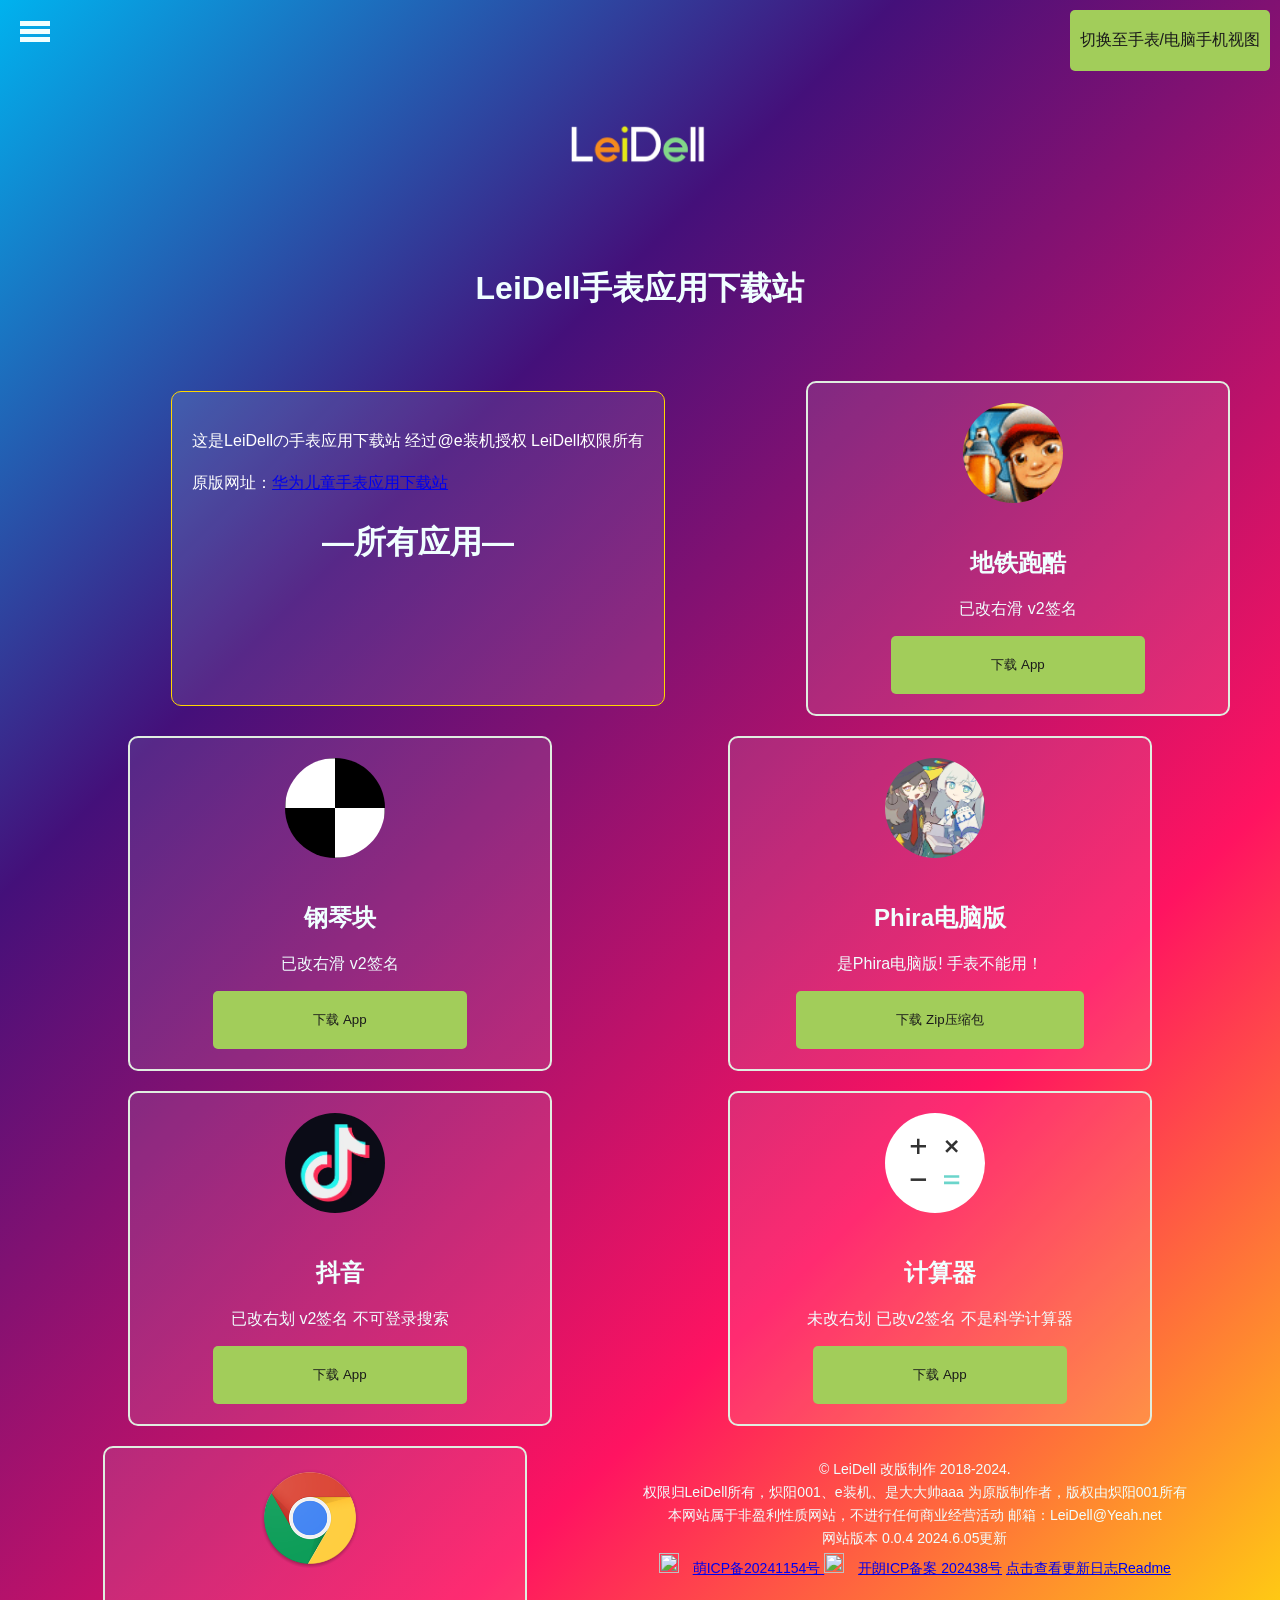
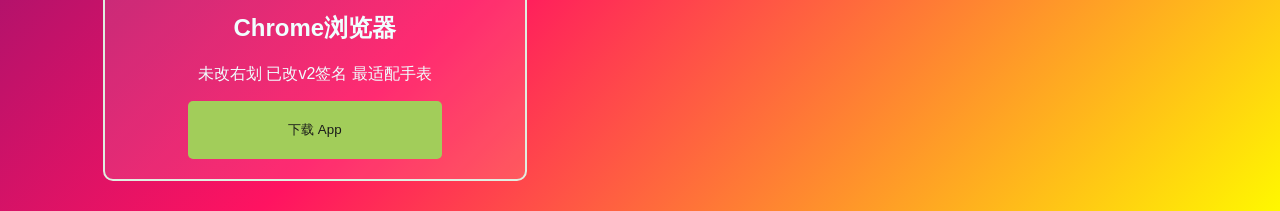
==== commit 318dde75: "Add files via upload" ====
--- a/index.html
+++ b/index.html
@@ -53,16 +53,33 @@
 
 
     <div class="t-container">
-    <img src="favicon.ico" alt="封面">
+    <style>  
+  #rotatable-image {  
+    transition: transform 0.5s ease-in-out; /* 添加过渡效果使旋转更平滑 */  
+    cursor: pointer; /* 当鼠标悬停在图片上时显示手形图标 */  
+  }  
+</style>  
+</head>  
+<body>  
+  
+<img id="rotatable-image" src="LOGO NO C.png" alt="logo" style="border-radius:50%;width:15%";">  
+  
+<script>  
+  let degree = 0; // 初始旋转角度  
+  const img = document.getElementById('rotatable-image');  
+  
+  img.addEventListener('click', function() {  
+    degree = (degree + 360) ; // 每次点击增加360度 
+    img.style.transform = `rotate(${degree}deg)`; // 更新CSS变换以应用旋转  
+  });  
+</script>  
     <h1>LeiDell手表应用下载站</h1>
-    <p class="developer-info"> LeiDell邮箱：LeiDell@Yeah.net </p>
-    <p class="developer-info">LeiDell权限所有</p> 
-    </div>                                                                          
+        </div>                                                                          
 
     <div class="container">
         <div class="app-list">
         <div class="site-description">
-    <p>这是LeiDellの手表应用下载站 原版网址：https://chiyang001.github.io/APP         经过@e装机授权  </p>
+    <p>这是LeiDellの手表应用下载站  经过@e装机授权   LeiDell权限所有 </p> 原版网址：<a href="https://chiyang001.github.io/APP/">华为儿童手表应用下载站</a>        
     <div class="center-text">
 	<h1>—所有应用—</h1>
     </div>
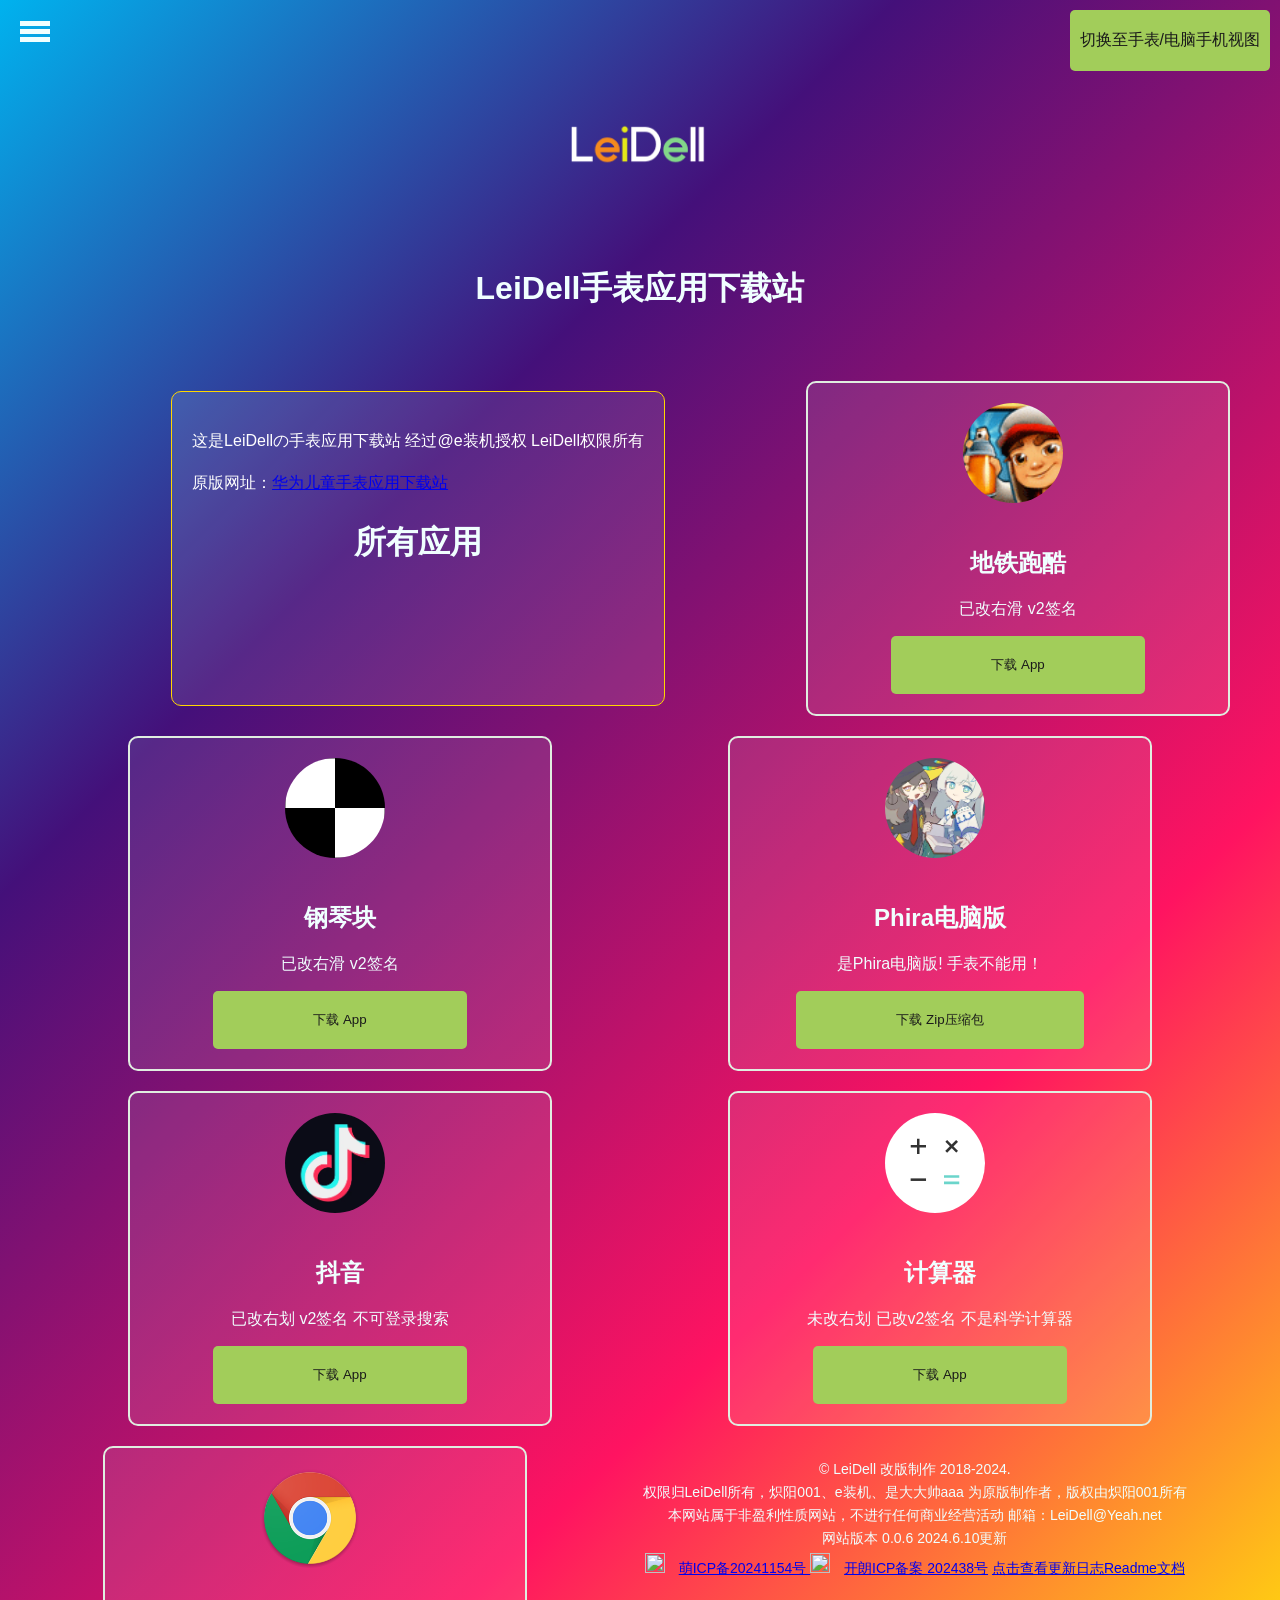
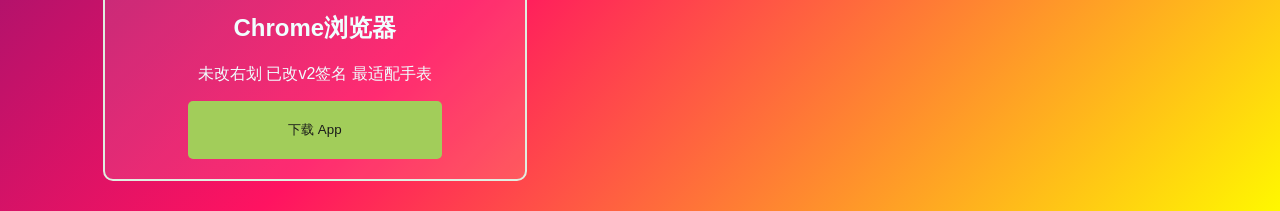
==== commit c6993c14: "Add files via upload" ====
--- a/index.html
+++ b/index.html
@@ -53,27 +53,54 @@
 
 
     <div class="t-container">
-    <style>  
-  #rotatable-image {  
-    transition: transform 0.5s ease-in-out; /* 添加过渡效果使旋转更平滑 */  
-    cursor: pointer; /* 当鼠标悬停在图片上时显示手形图标 */  
+    <style>    
+  #rotatable-image {    
+    transition: transform 0.5s ease-in-out; /* 添加过渡效果使旋转更平滑 */    
+    cursor: pointer; /* 当鼠标悬停在图片上时显示手形图标 */    
+  }    
+</style>    
+</head>    
+<body>    
+    
+<img id="rotatable-image" src="logoleidell.png" alt="logo" style="border-radius:50%;width:15%";>  
+    
+<script>    
+  // 获取图片元素    
+  const img = document.getElementById('rotatable-image');    
+  let rotation = 0; // 初始旋转角度    
+  let autoRotationInterval = null; // 自动旋转的定时器  
+  
+  // 添加点击事件监听器    
+  img.addEventListener('click', function() {    
+    // 每次点击增加360度    
+    rotation = (rotation + 360) ;    
+    // 更新图片的CSS transform属性以实现旋转    
+    img.style.transform = `rotate(${rotation}deg)`;    
+  });  
+  
+  // 开始自动旋转  
+  function startAutoRotation() {  
+    autoRotationInterval = setInterval(function() {  
+      rotation = (rotation + 360) ; // 每次增加360度  
+      img.style.transform = `rotate(${rotation}deg)`;  
+    }, 900); // 每900毫秒旋转一次  
   }  
-</style>  
-</head>  
-<body>  
   
-<img id="rotatable-image" src="LOGO NO C.png" alt="logo" style="border-radius:50%;width:15%";">  
+  // 停止自动旋转  
+  function stopAutoRotation() {  
+    clearInterval(autoRotationInterval);  
+    autoRotationInterval = null;  
+  }  
   
-<script>  
-  let degree = 0; // 初始旋转角度  
-  const img = document.getElementById('rotatable-image');  
+  // 页面加载完成后开始自动旋转  
+  window.onload = startAutoRotation;  
   
-  img.addEventListener('click', function() {  
-    degree = (degree + 360) ; // 每次点击增加360度 
-    img.style.transform = `rotate(${degree}deg)`; // 更新CSS变换以应用旋转  
-  });  
-</script>  
-    <h1>LeiDell手表应用下载站</h1>
+  // （可选）添加停止自动旋转的功能，比如通过点击另一个按钮  
+  // document.getElementById('stop-button').addEventListener('click', stopAutoRotation);  
+</script>    
+    
+</body>    
+</html>    <h1>LeiDell手表应用下载站</h1>
         </div>                                                                          
 
     <div class="container">
@@ -81,7 +108,7 @@
         <div class="site-description">
     <p>这是LeiDellの手表应用下载站  经过@e装机授权   LeiDell权限所有 </p> 原版网址：<a href="https://chiyang001.github.io/APP/">华为儿童手表应用下载站</a>        
     <div class="center-text">
-	<h1>—所有应用—</h1>
+	<h1>所有应用</h1>
     </div>
 	
 
@@ -91,8 +118,8 @@
 
 	<div class="app" data-category="娱乐">
                 <div class="dot"></div>
-                <img src="images/ditiepaoku.png" alt="LeiDell">
-        	<h2>地铁跑酷</h2>
+         	<img src="images/ditiepaoku.png" alt="LeiDell">
+                <h2>地铁跑酷</h2>
 	        <p>已改右滑 v2签名</p>
 		<button
  onclick="downloadApp('https://www.123pan.com/s/DK5rjv-wdmJh.html')">下载 App</button>
@@ -151,14 +178,14 @@
 	<p>© LeiDell 改版制作 2018-2024.</p>
         <p>权限归LeiDell所有，炽阳001、e装机、是大大帅aaa 为原版制作者，版权由炽阳001所有</p>
         <p>本网站属于非盈利性质网站，不进行任何商业经营活动  邮箱：LeiDell@Yeah.net</p>
-          <p>网站版本 0.0.4  2024.6.05更新</p>
+          <p>网站版本 0.0.6  2024.6.10更新</p>
     </div>
 </span>
 <img style="width:20px;height:20px;margin-bottom:-4px" src="https://leidell.xy977.com/image/ico64.png"> <a href="https://icp.gov.moe/?keyword=20241154" target="_blank">萌ICP备20241154号  </a>
 </span>
 <img style="width:20px;height:20px;margin-bottom:-4px" src="https://img2.imgtp.com/2024/05/13/hG8KCYmh.jpg"> <a href="https://icp.kldhsh.top/?id=202438" target="_blank">开朗ICP备案 202438号</a>
 </span>
-<a href="https://leidell.xy977.com/LeiDellAPP-Readme/" target="_blank"> 点击查看更新日志Readme</a>
+<a href="https://leidell.xy977.com/LeiDellAPP-Readme/" target="_blank"> 点击查看更新日志Readme文档</a>
 
 
 </footer>
